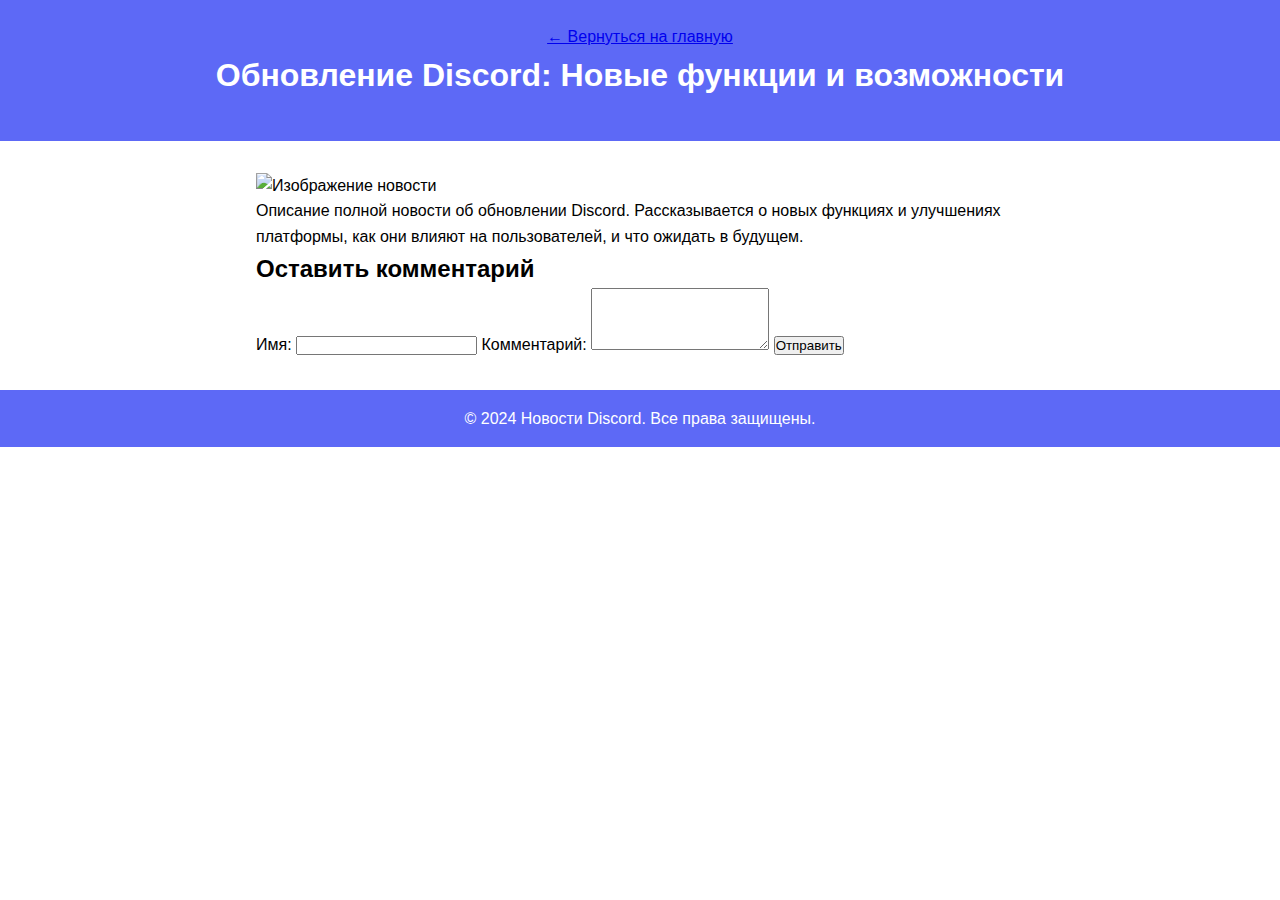
==== news1.html @ aedc4a7b "Create news1.html" ====
<!DOCTYPE html>
<html lang="ru">
<head>
  <meta charset="UTF-8">
  <meta name="viewport" content="width=device-width, initial-scale=1.0">
  <title>Обновление Discord: Новые функции и возможности</title>
  <link rel="stylesheet" href="styles.css">
</head>
<body>
  <header>
    <a href="index.html" class="back-link">← Вернуться на главную</a>
    <h1>Обновление Discord: Новые функции и возможности</h1>
  </header>

  <main>
    <img src="https://example.com/news1-image.jpg" alt="Изображение новости" class="news-image">
    <p>Описание полной новости об обновлении Discord. Рассказывается о новых функциях и улучшениях платформы, как они влияют на пользователей, и что ожидать в будущем.</p>

    <!-- Форма для комментариев -->
    <section class="comments-section">
      <h2>Оставить комментарий</h2>
      <form action="#" method="post">
        <label for="name">Имя:</label>
        <input type="text" id="name" name="name" required>

        <label for="comment">Комментарий:</label>
        <textarea id="comment" name="comment" rows="4" required></textarea>

        <button type="submit">Отправить</button>
      </form>
    </section>
  </main>

  <footer>
    <p>© 2024 Новости Discord. Все права защищены.</p>
  </footer>
</body>
</html>
---- styles.css ----
* {
  margin: 0;
  padding: 0;
  box-sizing: border-box;
}

body {
  font-family: Arial, sans-serif;
  line-height: 1.6;
}

header {
  background: #5d69f6; /* Основной цвет сайта */
  color: #fff;
  text-align: center;
  padding: 1.5em;
}

.logo {
  width: 100px;
  height: auto;
  display: block;
  margin: 0 auto 1em;
}

h1 {
  margin-bottom: 0.5em;
}

main {
  max-width: 800px;
  margin: 2em auto;
  padding: 0 1em;
}

.news-list {
  list-style-type: none;
  padding: 0;
}

.news-list li {
  background: #f9f9f9;
  margin-bottom: 1.5em;
  padding: 1em;
  border-radius: 8px;
  box-shadow: 0 4px 8px rgba(0, 0, 0, 0.1);
}

.news-list li a {
  text-decoration: none;
  color: #333;
  font-weight: bold;
  font-size: 1.2em;
}

.news-list li a:hover {
  color: #5d69f6;
}

footer {
  text-align: center;
  padding: 1em;
  background: #5d69f6;
  color: #fff;
}
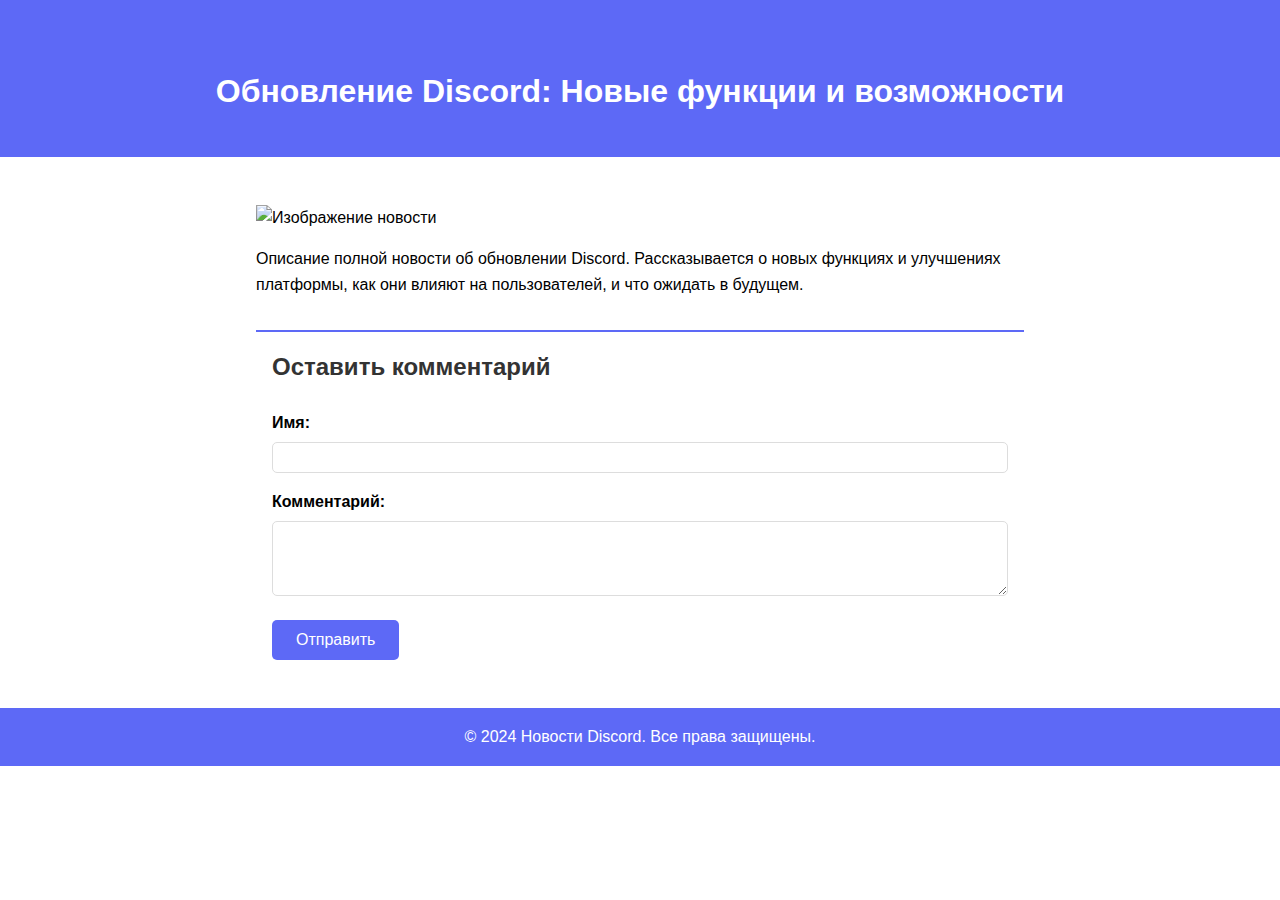
==== commit 00d0fa11: "Update news1.html" ====
--- a/news1.html
+++ b/news1.html
@@ -13,7 +13,7 @@
   </header>
 
   <main>
-    <img src="https://example.com/news1-image.jpg" alt="Изображение новости" class="news-image">
+    <img src="https://encrypted-tbn0.gstatic.com/images?q=tbn:ANd9GcQ9qSieYgIz4rS_flCbh1cNtOXS032ZwuokeA&s" alt="Изображение новости" class="news-image">
     <p>Описание полной новости об обновлении Discord. Рассказывается о новых функциях и улучшениях платформы, как они влияют на пользователей, и что ожидать в будущем.</p>
 
     <!-- Форма для комментариев -->
--- a/styles.css
+++ b/styles.css
@@ -63,3 +63,59 @@
   background: #5d69f6;
   color: #fff;
 }
+
+.back-link {
+  text-decoration: none;
+  color: #5d69f6;
+  font-weight: bold;
+  margin-bottom: 1em;
+  display: inline-block;
+}
+
+.news-image {
+  width: 100%;
+  max-width: 600px;
+  height: auto;
+  margin: 1em 0;
+}
+
+.comments-section {
+  margin-top: 2em;
+  padding: 1em;
+  border-top: 2px solid #5d69f6;
+}
+
+.comments-section h2 {
+  margin-bottom: 1em;
+  color: #333;
+}
+
+form label {
+  display: block;
+  margin-top: 1em;
+  font-weight: bold;
+}
+
+form input, form textarea {
+  width: 100%;
+  padding: 0.5em;
+  margin-top: 0.5em;
+  border: 1px solid #ddd;
+  border-radius: 5px;
+}
+
+form button {
+  margin-top: 1em;
+  padding: 0.7em 1.5em;
+  background: #5d69f6;
+  color: #fff;
+  border: none;
+  border-radius: 5px;
+  cursor: pointer;
+  font-size: 1em;
+}
+
+form button:hover {
+  background: #4a57d1;
+}
+
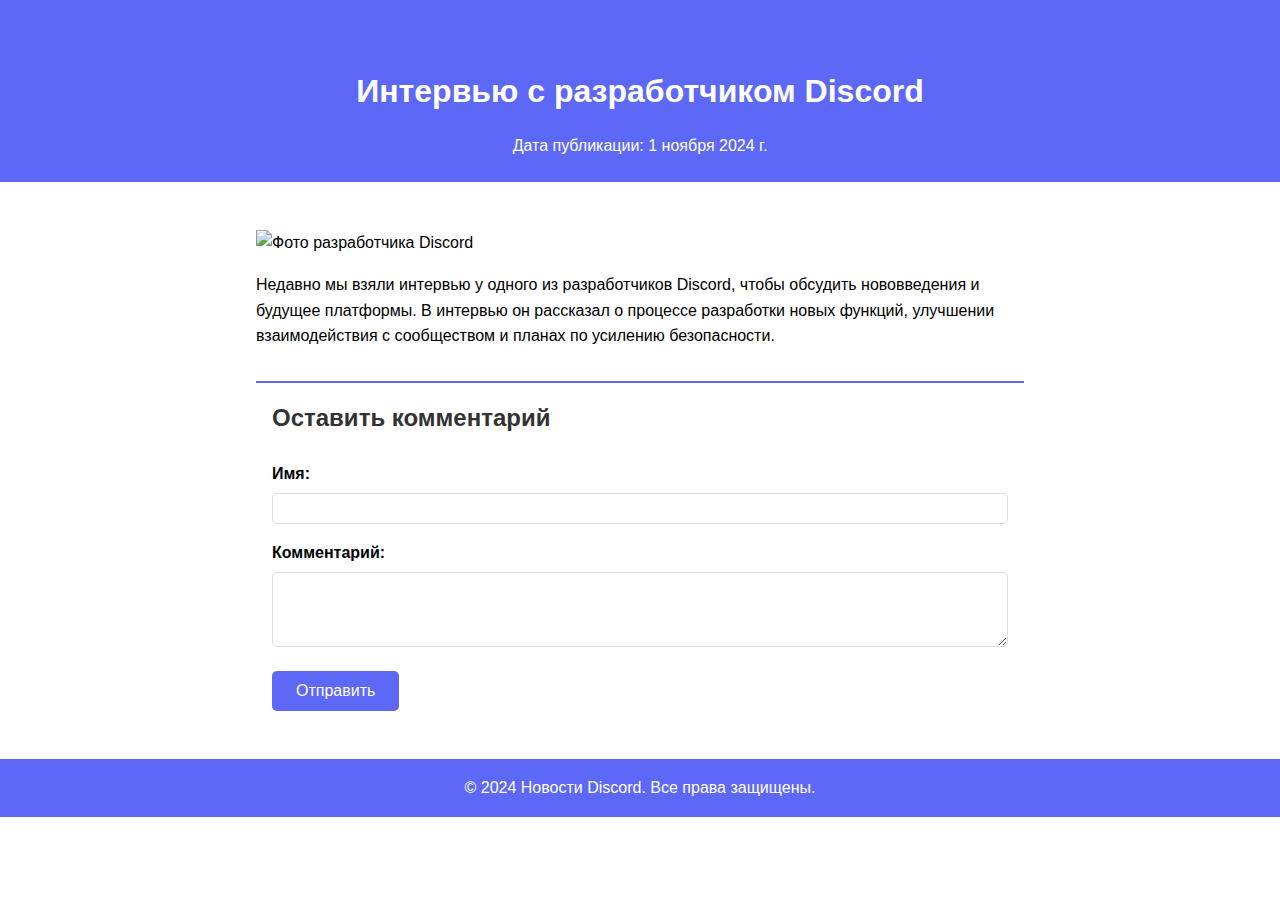
==== commit 74283704: "Update news1.html" ====
--- a/news1.html
+++ b/news1.html
@@ -3,19 +3,20 @@
 <head>
   <meta charset="UTF-8">
   <meta name="viewport" content="width=device-width, initial-scale=1.0">
-  <title>Обновление Discord: Новые функции и возможности</title>
+  <title>Интервью с разработчиком Discord</title>
   <link rel="stylesheet" href="styles.css">
 </head>
 <body>
   <header>
     <a href="index.html" class="back-link">← Вернуться на главную</a>
-    <h1>Обновление Discord: Новые функции и возможности</h1>
+    <h1>Интервью с разработчиком Discord</h1>
+    <p class="publish-date">Дата публикации: 1 ноября 2024 г.</p>
   </header>
 
   <main>
-    <img src="https://encrypted-tbn0.gstatic.com/images?q=tbn:ANd9GcQ9qSieYgIz4rS_flCbh1cNtOXS032ZwuokeA&s" alt="Изображение новости" class="news-image">
-    <p>Описание полной новости об обновлении Discord. Рассказывается о новых функциях и улучшениях платформы, как они влияют на пользователей, и что ожидать в будущем.</p>
-
+    <img src="https://example.com/developer-interview.jpg" alt="Фото разработчика Discord" class="news-image">
+    <p>Недавно мы взяли интервью у одного из разработчиков Discord, чтобы обсудить нововведения и будущее платформы. В интервью он рассказал о процессе разработки новых функций, улучшении взаимодействия с сообществом и планах по усилению безопасности.</p>
+    
     <!-- Форма для комментариев -->
     <section class="comments-section">
       <h2>Оставить комментарий</h2>
